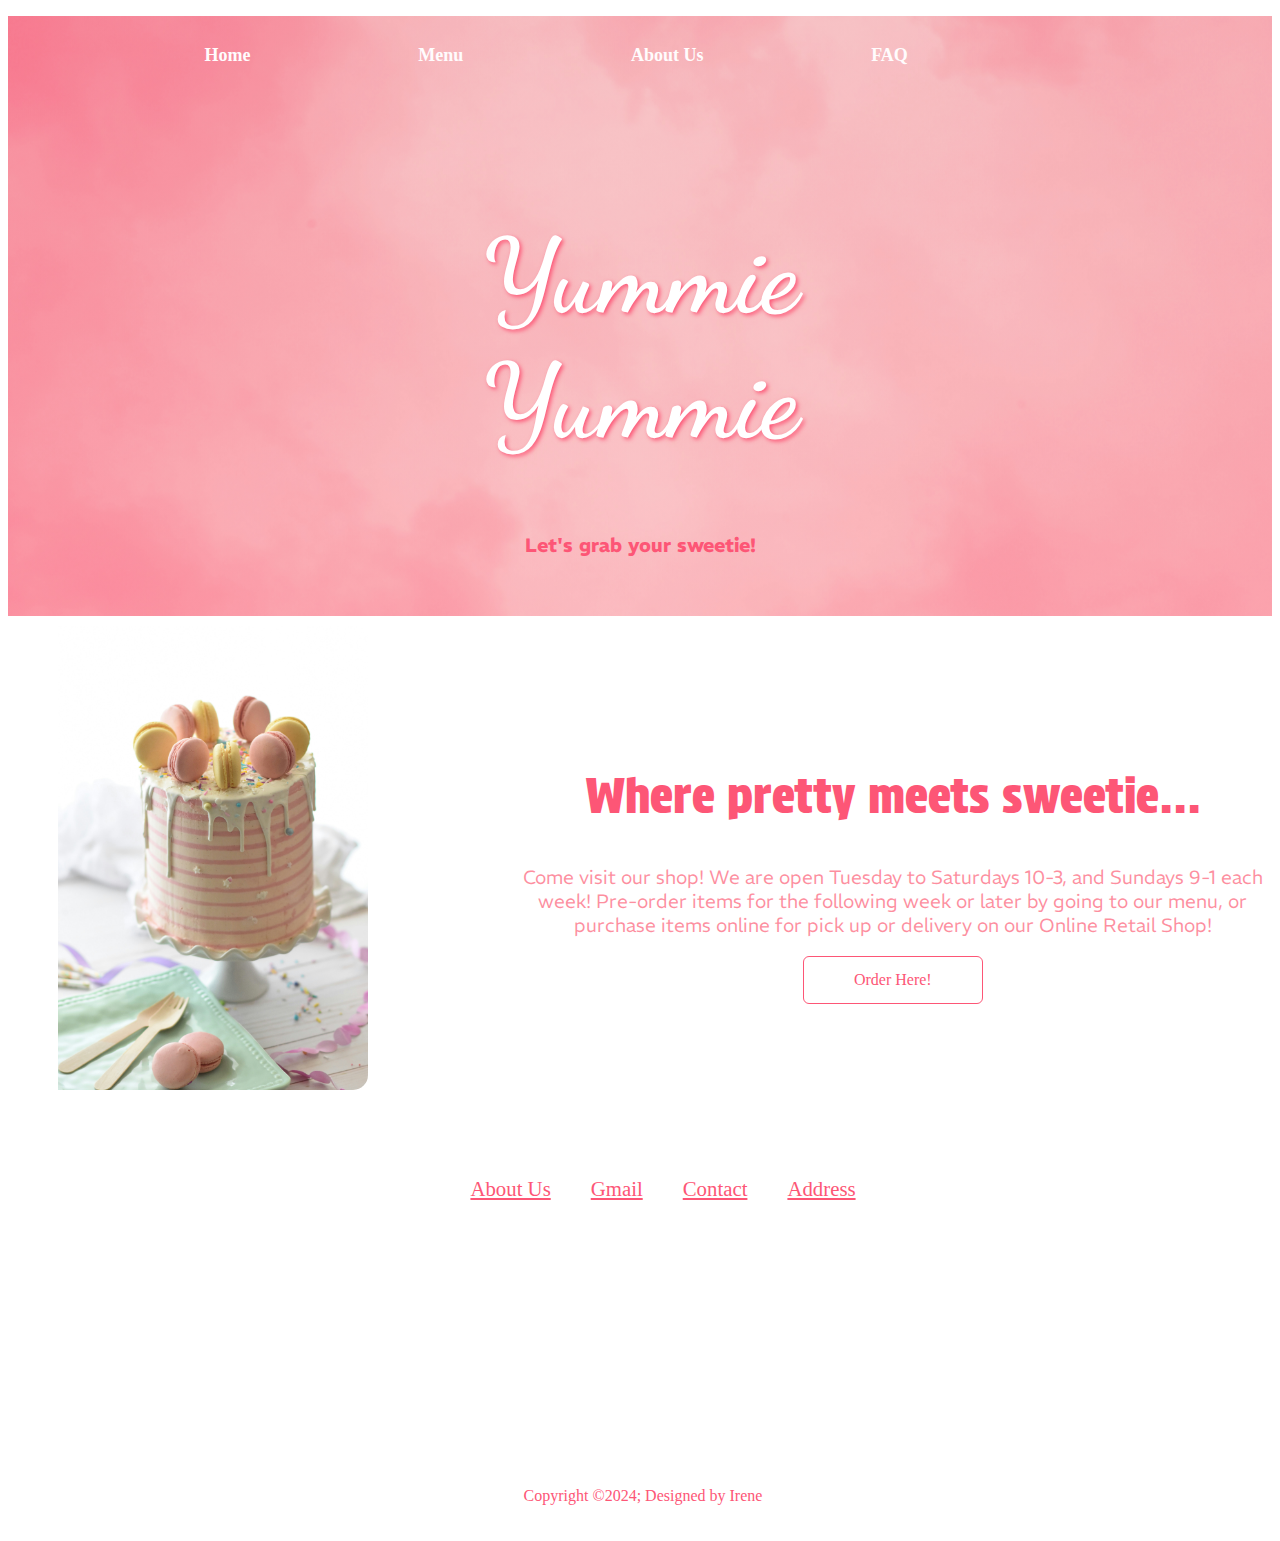
==== about.html @ 9f703749 "first commit" ====
<!DOCTYPE html>
<html lang="en">
  <head>
    <meta charset="UTF-8" />
    <meta name="viewport" content="width=device-width, initial-scale=1.0" />
    <link rel="stylesheet" type="text/css" href="style.css" />

    <link
      href="https://fonts.googleapis.com/css2?family=Protest+Strike&display=swap"
      rel="stylesheet"
    />
    <link
      href="https://fonts.googleapis.com/css2?family=Dancing+Script:wght@400..700&display=swap"
      rel="stylesheet"
    />
    <link
      href="https://fonts.googleapis.com/css2?family=REM:ital,wght@0,100..900;1,100..900&display=swap"
      rel="stylesheet"
    />
    <link
      rel="stylesheet"
      href="https://cdnjs.cloudflare.com/ajax/libs/font-awesome/6.5.1/css/all.min.css"
      integrity="sha512-DTOQO9RWCH3ppGqcWaEA1BIZOC6xxalwEsw9c2QQeAIftl+Vegovlnee1c9QX4TctnWMn13TZye+giMm8e2LwA=="
      crossorigin="anonymous"
      referrerpolicy="no-referrer"
    />
    <title>Yummie Bakery</title>
  </head>
  <body>
    <section class="hero-container">
      <div class="hero-image">
        <nav class="navbar">
          <ul>
            <li><a href="./index.html">Home</a></li>
            <li><a href="./menu.html">Menu</a></li>
            <li><a href="./about.html">About Us</a></li>
            <li><a href="./faq.html">FAQ</a></li>
            <li>
              <a href="#"><i class="fa-solid fa-cart-shopping"></i></a>
            </li>
          </ul>
        </nav>
        <div class="hero-text">
          <h1>Yummie Yummie</h1>
          <h3>Let's grab your sweetie!</h3>
        </div>
      </div>
    </section>

    <section>
      <div id="about">
        <div class="container">
          <div class="row">
            <div class="about-col-1">
              <img
                src="Assets/cake_bg.jpg"
                alt="the pink and white birthday cake, it has 6 macarons on the top and 2 more macarons around it."
              />
            </div>
            <div class="about-col-2">
              <h2>Where pretty meets sweetie...</h2>
              <p>
                Come visit our shop! We are open Tuesday to Saturdays 10-3, and
                Sundays 9-1 each week! Pre-order items for the following week or
                later by going to our menu, or purchase items online for pick up
                or delivery on our Online Retail Shop!
              </p>
              <a href="#" class="btn">Order Here!</a>
            </div>
          </div>
        </div>
      </div>
    </section>

    <section class="footer-container">
      <footer>
        <div class="socialIcons">
          <a href=""><i class="fa-brands fa-facebook"></i></a>
          <a href=""><i class="fa-brands fa-instagram"></i></a>
          <a href=""><i class="fa-brands fa-twitter"></i></a>
        </div>
        <div class="footerNav">
          <ul>
            <li><a href="">About Us</a></li>
            <li><a href="">Gmail</a></li>
            <li><a href="">Contact</a></li>
            <li><a href="">Address</a></li>
          </ul>
          <ul>
            <li>
              <iframe
                src="https://www.google.com/maps/embed?pb=!1m18!1m12!1m3!1d2507.407651372779!2d-114.08950522310352!3d51.06402447171586!2m3!1f0!2f0!3f0!3m2!1i1024!2i768!4f13.1!3m3!1m2!1s0x53716f9278bf7cf7%3A0x86eef9a542fca8cf!2sSAIT%20Senator%20Burns%20Building!5e0!3m2!1sen!2sca!4v1709841355153!5m2!1sen!2sca"
                width="100%"
                height="200"
                style="border: 0"
                allowfullscreen=""
                loading="lazy"
                referrerpolicy="no-referrer-when-downgrade"
              ></iframe>
            </li>
          </ul>
        </div>
        <div class="footerBottom">
          <p>
            Copyright &copy;2024; Designed by <span class="desiger">Irene</span>
          </p>
        </div>
      </footer>
    </section>
  </body>
</html>
---- style.css ----
.hero-container {
    background-color: #d7cef9;
    color: #ff5555;
    height: 600px;
  }
  body, html {
    height: 100%;
  }
  .hero-image {
  background-image: linear-gradient(rgba(241, 193, 193, 0.5), rgba(250, 199, 199, 0.5)), url("Assets/hero_banner.jpg");
  height: 100%;
  background-position: center;
  background-repeat: no-repeat;
  background-size: cover;
  
  }
  .navbar{
    text-align:center;

    
  }
  .navbar ul{
    list-style-type: none;
    padding:1.8rem;
    display:flex;
    justify-content: space-evenly;
  }
  .navbar a{
    text-decoration: none;
    color:#fffcfd;
    font-weight:bold;
    font-size: 18px; 
  }
  .navbar a:hover{
    color:#f45e72;
    cursor:pointer;
  }

  .hero-text {
    text-align: center;
    position: absolute;
    top: 40%;
    left: 50%;
    transform: translate(-50%, -50%);
    color: white;
  }
  .hero-text h1{
    font-family: "Dancing Script", cursive; 
    text-shadow: 2px 2px 4px rgba(253, 86, 118, 1);
    font-size: 6.5rem;
  }
  .hero-text h3{
    font-family: "REM", sans-serif;
    font-size: 1.2rem;
    color: #fd5676;
  }



#about{
    padding:10px 0;
    color:#0d0529;
}
.row{
    display: flex;
    justify-content: space-between;
    flex-wrap: wrap;
}
.about-col-1{
    flex-basis: 35%;
}
.about-col-1 img{
    width:70%;
    border-radius: 15px;
    padding-left: 50px;
}
.about-col-2{
    flex-basis: 60%;
    top: 60%;
    text-align: center;
    padding-top: 8%;
}
.about-col-2 p{
    font-size: 1.2rem;
    font-weight: 300;
    font-family: "REM", sans-serif;
    color: #fd8f9f
}
.about-col-2 h2{
    font-size: 3rem;
    font-weight: 300;
    color: #fd5676;
    font-family: "Protest Strike", sans-serif;
}

.btn{
    display: block;
    margin:0 auto;
    width: fit-content;
    border:1px solid #fd5676;
    padding: 14px 50px;
    border-radius:6px;
    text-decoration: none;
    color: #fd5676
}
.btn:hover{
    background: #fcb7bf;
}



.menu-container{
    background-color: #fcb7bf;
    width: 100%;
    padding: 60px 0;
}
.menu-container h1{
    text-align: center;
    color: #fd5676;
    font-size: 3rem;
    padding-top: 1cap;
}
.menu-container h4{
    color:#fd5676;
    font-family: "REM", sans-serif;
    font-weight: 800;
}
.menu-container p{
    color:#ffffff;
    font-family: "REM", sans-serif;
    font-weight: 350;
}
.menu-list{
    display:grid;
    grid-template-columns: repeat(auto-fit,minmax(250px,1fr));
    grid-gap: 40px;
    margin: top 50px;
    padding: 50px;  
}
.content-image{
    border-radius:10px;
    position: relative;
}
.content-image img{
    width:100%;
    border-radius:10px;
    display: block;
}
.content-image a{
    color: white;
}
.menu-list2{
    display:grid;
    grid-template-columns: repeat(auto-fit,minmax(250px,1fr));
    grid-gap: 40px;
    margin: top 50px;
    padding: 50px;  
    
}
.showbtn{
    width:100%;
    margin: 0 auto;
    
}
.content-image2{
    border-radius:10px;
    position: relative;
}
.content-image2 img{
    width:100%;
    border-radius:10px;
    display: block;
}
.content-image2 a{
    color: white;
}





.content-container{
    background-color: #fca5b1;
    height: 650px;
}
.content-container h2{
    text-align: center;
    color: white;
    font-size: 3rem;
    padding-top: 2cap;
}
.content-container p{
    font-size: 1.1rem;
    font-weight: 200;
    font-family: "REM", sans-serif;
    color: white;
    text-align: center;
}

.yt-holder{
    aspect-ratio: 16 / 9;
    position: relative;
    display: flex;
    justify-content: center;
}



.accordion-container {
    padding: 0;
    margin: 0;
    box-sizing: border-box;
  }

  .wrapper h1{
    text-align:center;
    color:#fd5676;
    font-family: "Protest Strike", sans-serif; 
  }
  .accordion {
    background-color: #fca5b1;
    color: white;
    cursor: pointer;
    width: 100%; 
     padding: 2rem 2.5rem; 
    border: none;
    outline: none; 
     /* transition: 0.4s; */
    display: flex;
    justify-content: space-between;
    align-items: center;
    font-weight: bold;
    font-family: "REM", sans-serif;
  } 
  .faq {
    border: 1px solid rgba(232, 14, 14, 0.2);
    margin: 10px 0;
  }
  .faq.active{
    border: none;
  }
  .active,
  .accordion:hover{
    background-color: #fd5676;
  }
  .panel {
    padding: 0 2 rem 2.5rem 2rem;
    background-color: white;
    overflow: hidden;
    background-color: white;
    display: none;
  }
  .panel p{
    color: #fd5676;
    line-height: 1.5;  
    font-weight: 600;
    font-family: "REM", sans-serif;
  }


  

.footer-container {
    background-color:white;
    width: 100%;
    height: 400px;
    position: relative;
    padding: 3px;
    text-align: center;
  }
  .socialIcons {
    display: flex;
    justify-content: center;
  }
  .socialIcons a{
    text-decoration: none;
    padding: 10px;
    background-color: white;
    margin:10px;
    border-radius: 50%;
  }
  .socialIcons a i{
    font-size: 2em;
    color: #fd5676;
  }
  .footerNav{
    margin: 30px 0;
  }
  .footerNav ul{
    display: flex;
    justify-content: center;
    list-style-type: none;
  }
  .footerNav ul li a{
    color: #fd5676;
    margin: 20px;
    font-size:1.3em;
  }
  .footer-container .socialIcons > a:hover{
    opacity: 0.7;
  }
  .footer-container .footerNav ul li> a:hover{
    opacity: 0.5;
  }
  .footerBottom{
    background-color: #ffffff;
    color: #fd5676;
    padding: 20px;
    text-align:center;
  }
  @media (max-width: 700px){
    .footerNav ul{
      flex-direction: column;
    }
    .footerNav ul li{
      width: 100%;
      text-align: center;
      margin: 10px;
    }
  
  }
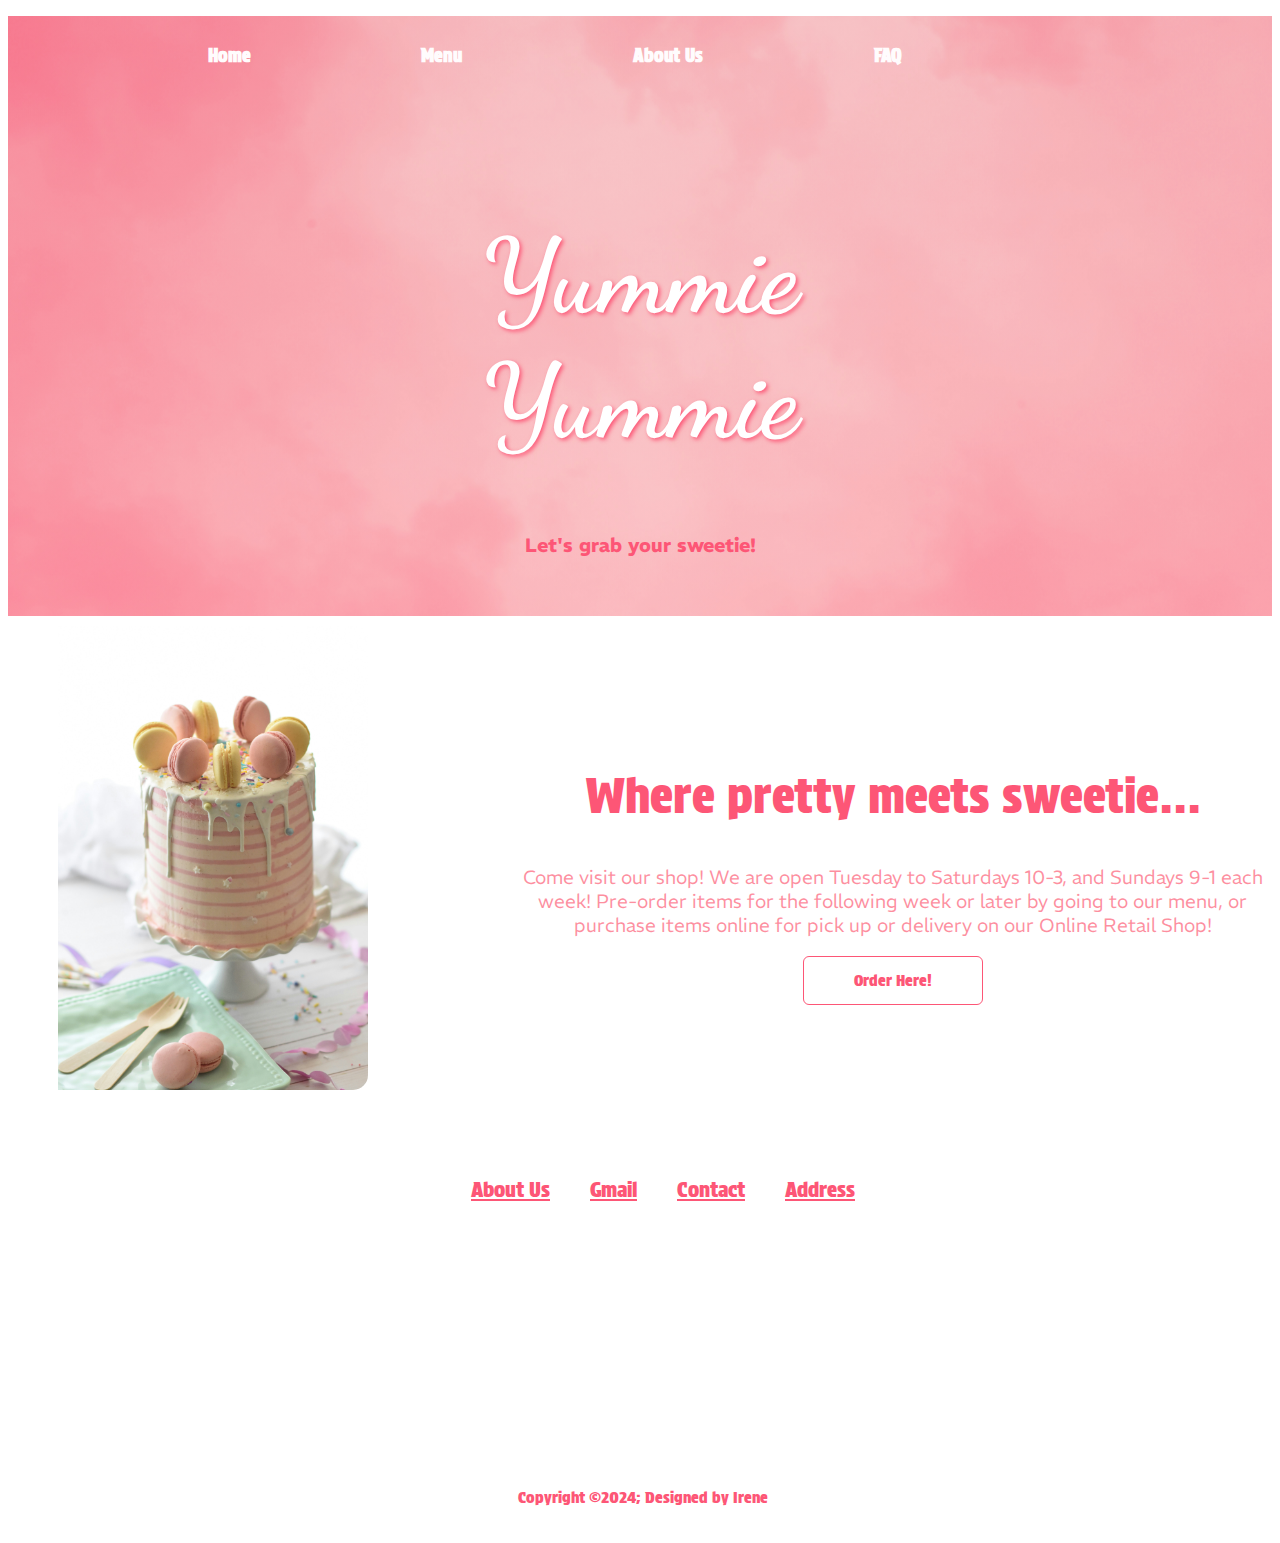
==== commit 2cda87ef: "update" ====
--- a/about.html
+++ b/about.html
@@ -4,7 +4,7 @@
     <meta charset="UTF-8" />
     <meta name="viewport" content="width=device-width, initial-scale=1.0" />
     <link rel="stylesheet" type="text/css" href="style.css" />
-
+    <link rel="stylesheet" type="text/css" href="fonts.css" />   
     <link
       href="https://fonts.googleapis.com/css2?family=Protest+Strike&display=swap"
       rel="stylesheet"
--- a/style.css
+++ b/style.css
@@ -216,6 +216,8 @@
     text-align:center;
     color:#fd5676;
     font-family: "Protest Strike", sans-serif; 
+    font-size: 3rem;
+    padding-top: 2cap;
   }
   .accordion {
     background-color: #fca5b1;
--- a/fonts.css
+++ b/fonts.css
@@ -0,0 +1,6 @@
+body{
+    font-family: "Roboto", sans-serif;
+    font-family: "REM", sans-serif;
+    font-family: "Dancing Script", cursive;  
+    font-family: "Protest Strike", sans-serif; 
+}
